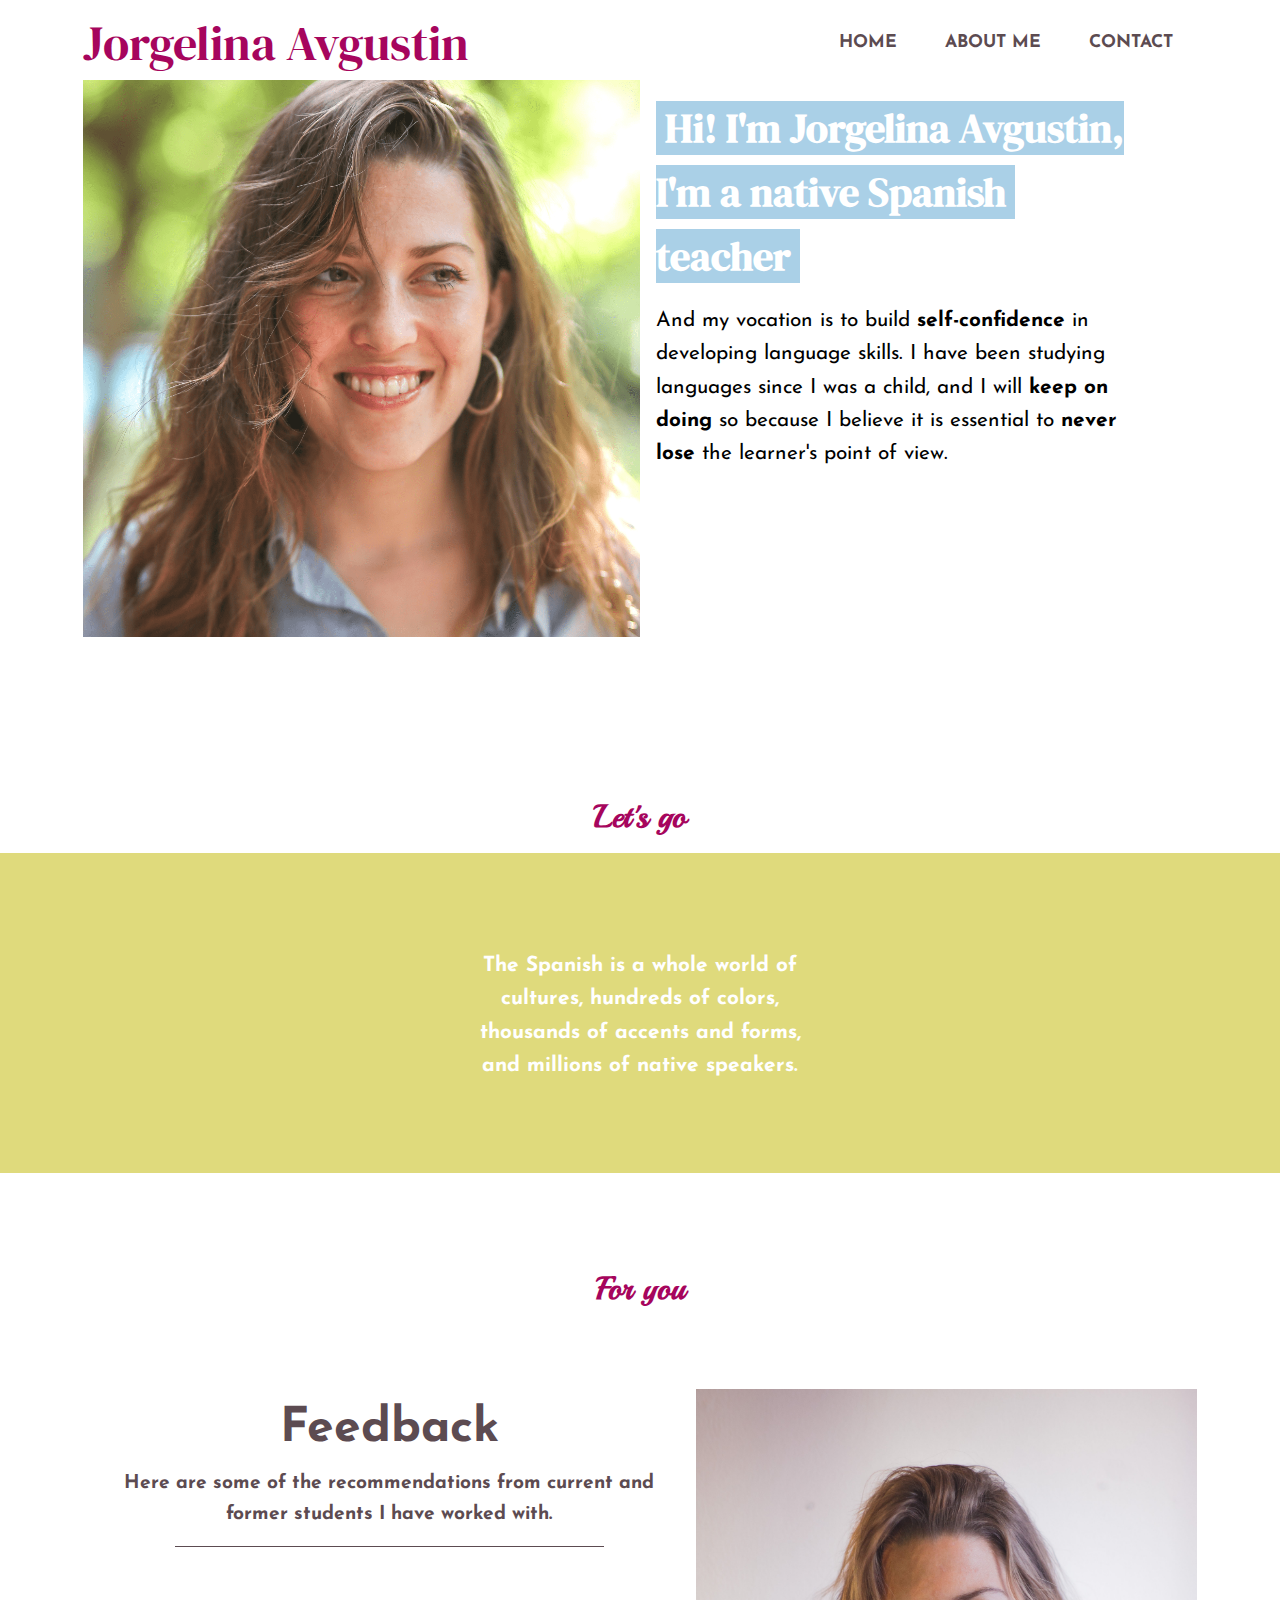
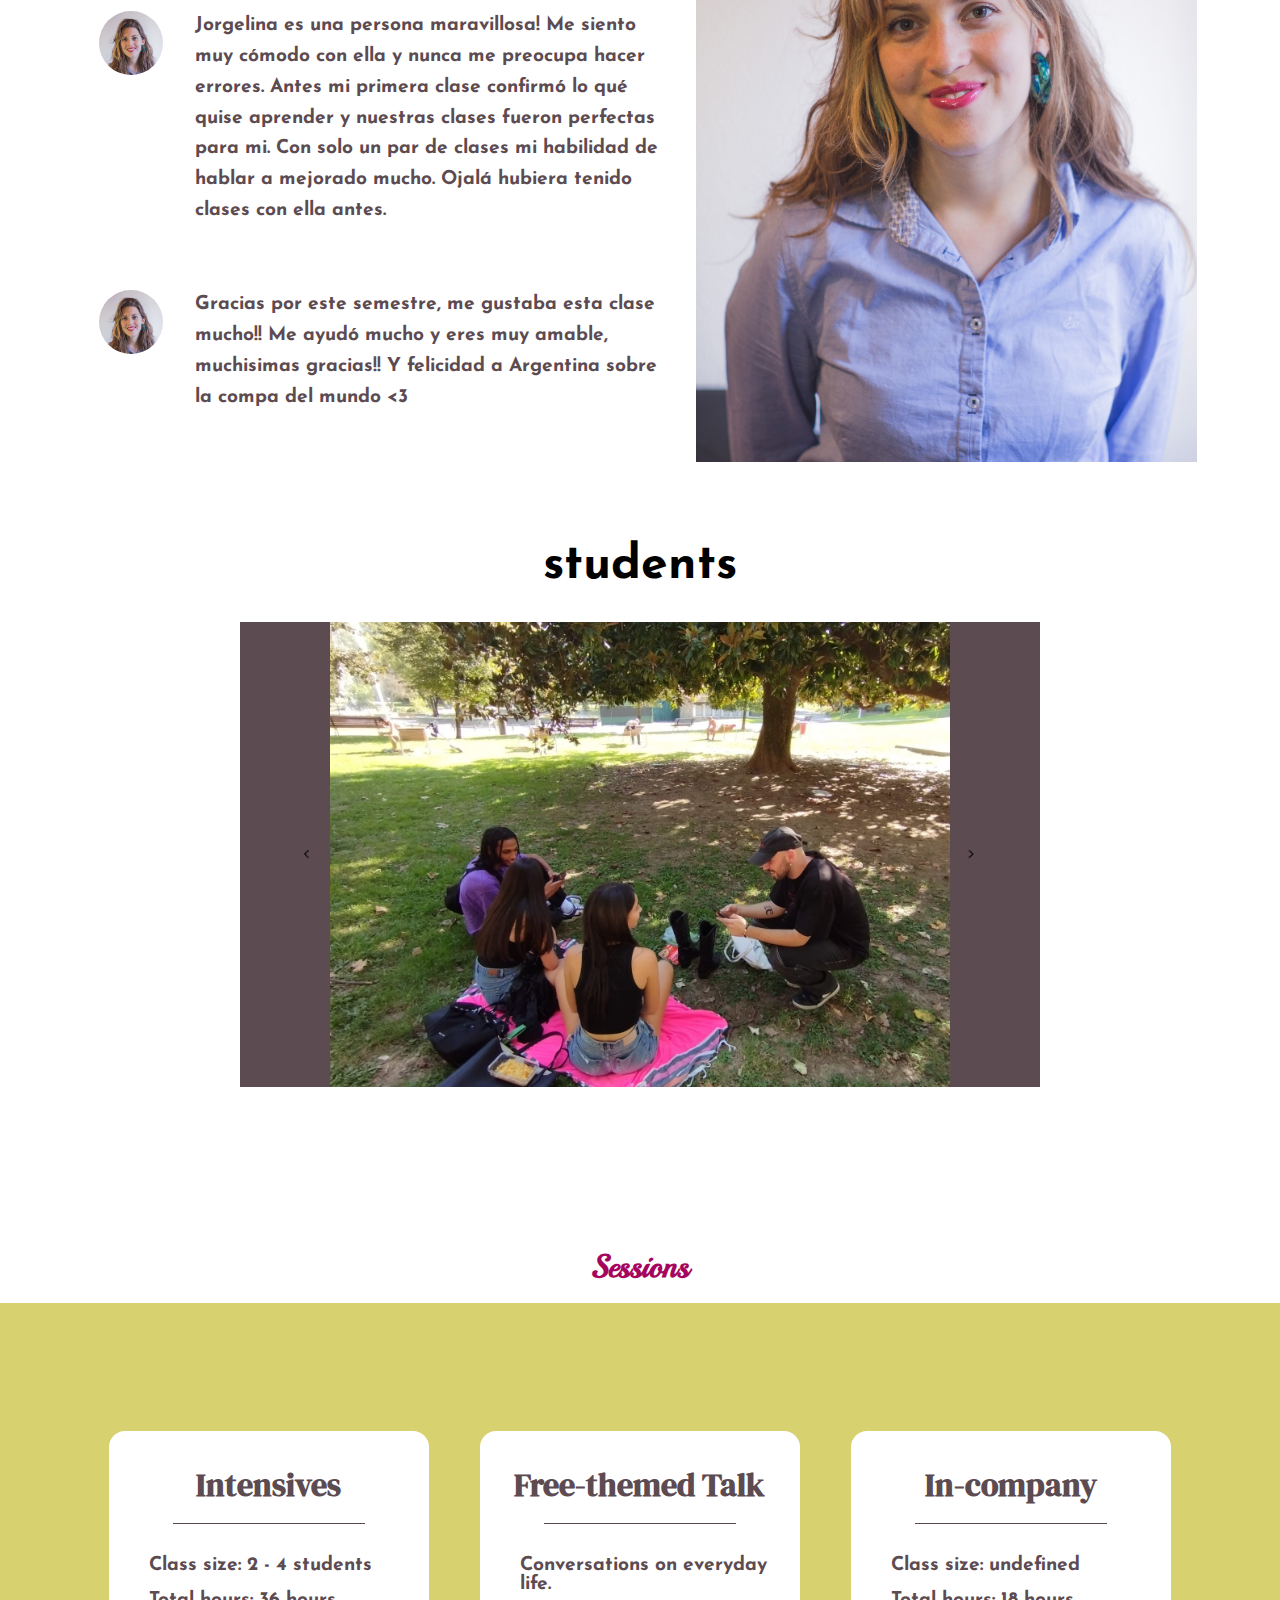
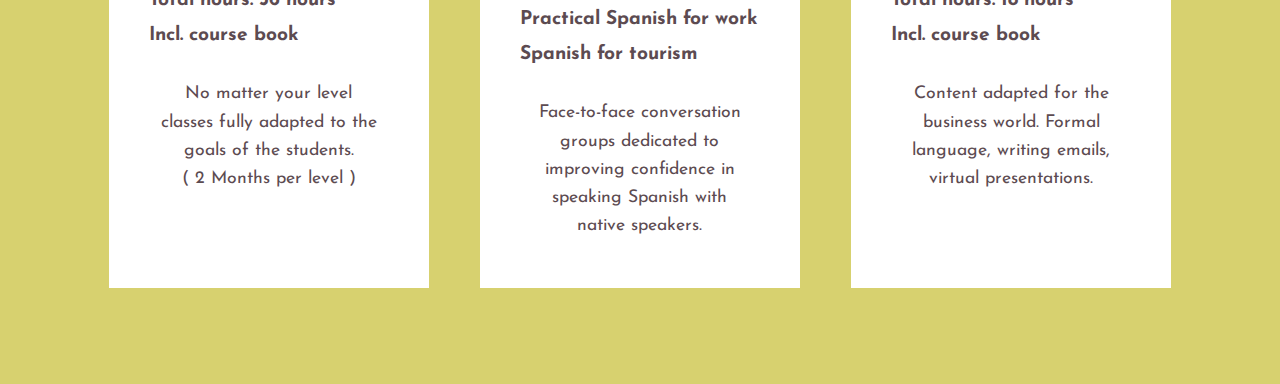
==== index.html @ 8a185438 "Initial commit" ====
<!DOCTYPE html>
<html lang="en">
<head>
    <meta charset="UTF-8">
    <meta name="viewport" content="width=device-width, initial-scale=1.0">
    <link rel="stylesheet" href="style.css">
    
    <link href="https://fonts.googleapis.com/css2?family=Great+Vibes&family=Josefin+Sans:wght@200&display=swap" rel="stylesheet">
    <link rel="preconnect" href="https://fonts.googleapis.com">
    <link rel="preconnect" href="https://fonts.gstatic.com" crossorigin>
    <link href="https://fonts.googleapis.com/css2?family=DM+Serif+Display&family=Great+Vibes&family=Josefin+Sans:wght@200&display=swap" rel="stylesheet">
    <link rel="preconnect" href="https://fonts.googleapis.com">
    <link rel="preconnect" href="https://fonts.gstatic.com" crossorigin>
    <link href="https://fonts.googleapis.com/css2?family=DM+Serif+Display&family=Great+Vibes&family=Josefin+Sans:wght@200&family=Playball&display=swap" rel="stylesheet">
    
    <title>Document</title>
</head>
<body>
    <header class="header">
        <sectiom class="container">
            <div class="logo ">
               <a href="index.html">Jorgelina Avgustin</a>
            </div>
            <nav class="menu ">
                <a href="index.html">HOME</a>
                <a href="about.html">ABOUT ME</a>
                <a href="contact.html">CONTACT</a>
            </nav>
        </sectiom> 
    </header>
    <section class="home">
        <div class="container">
           
            <div class="home-content">
                <img src="assets/1-min.png" alt="">
                <article class="margin1"><h1> Hi! I'm Jorgelina Avgustin,
I'm a native Spanish teacher 
</h1>
                            <p class="padding-t1">And my vocation is to build <b>self-confidence</b> in developing language skills. 
                                I have been studying languages since I was a child, and I will <b>keep on doing</b> so because I believe it is essential to <b>never lose</b> the learner's point of view. 
                            </p>
                           </article>

            </div>
        </div>

    </section>
    <h2 class="text-center">Let's go</h2>
    <section class="section2 text-center">
        
        <article class="informacion1">
            <div class=" container">
                <p class="margin1">The Spanish is a whole world of cultures, hundreds of colors, thousands of accents and forms, 
                    and millions of native speakers.</p>
            </div>
        </article>


    </section>
    <h2 class="text-center back-white"> For you</h2>
    <section class="section3">
        
            <div class=" container">
                <article class="informacion2">
                    <div class="opiniones">
                        <h4 class=" text-center ">Feedback</h4>
                        <p class=" text-center margin1">Here are some of the recommendations from current and former <b>students</b> I have worked with. </p>
                        <div class="hr"></div>
                        <aside class="users">
                            <img class="margin1" src="assets/IMG_0565.jpg" alt="">
                            <p class="padding01">Jorgelina es una persona maravillosa! 
                                Me siento muy cómodo con ella y nunca me preocupa hacer errores. Antes mi primera clase confirmó lo qué quise aprender y nuestras clases fueron perfectas para mi. Con solo un par de clases mi habilidad de hablar a mejorado mucho. Ojalá hubiera tenido clases con ella antes. </p>
                        </aside>
                        <aside class="users">
                            <img  class="margin1" src="assets/IMG_0565.jpg" alt="">
                            <p class="padding01">Gracias por este semestre, me gustaba esta clase mucho!! Me ayudó mucho y eres muy amable, muchisimas gracias!! Y felicidad a Argentina sobre la compa del mundo <3</p>
                        </aside>
                    </div>

                    <img src="assets/IMG_0574-min.jpg" alt="">
            </article>
            
            </div>
            <article class="section-carrusel text-center">   
                <h4>students</h4>
                <div class="carousel-container">
                    <button id="prevButton"><img src="assets/flechaatras.png" alt=""></button>
                    <div id="carousel" class="carousel">
                      <img src="assets/carrusel1.jpeg" alt="Imagen 1" />
                      <img src="assets/carrusel2.jpeg" alt="Imagen 2" />
                      <img src="assets/carrusel3.jpeg" alt="Imagen 3" />
                      <img src="assets/carrusel4.jpeg" alt="Imagen 4" />
                    </div>
                    <button id="nextButton"><img src="assets/flecha.png" alt=""></button>
                  </div>
              
              
            </article>
        
    </section>
    <h2 class="text-center back-white">Sessions</h2>
    <section class="section4">
        <div class="container">
                <div class="cards2">
                    <aside class="card ">
                        <h3 class="text-center">Intensives</h3>
                        <div class="hr"></div>
                        <ul>
                            <li>Class size: 2 - 4 students </li>
                            <LI  class="padding-t1">Total hours: 36 hours</LI>
                            <li  class="padding-t1">Incl. course book</li>
                        </ul>
                        <p class="text-center padding-t1">No matter your level classes fully adapted to the goals of the students.</p>
                        <p class="text-center">( 2 Months per level )</p>

     
                    </aside>

                    <aside class="card ">
                        <h3 class="text-center">Free-themed Talk</h3>
                        <div class="hr"></div>
                        <ul>
                            <li>Conversations on everyday life. </li>
                            <LI  class="padding-t1">Practical Spanish for work</LI>
                            <li  class="padding-t1">Spanish for tourism</li>
                        </ul>
                        <p class="text-center padding-t1">Face-to-face conversation groups
                            dedicated to improving confidence 
                           in speaking Spanish with native speakers.</p>

     
                    </aside>

                    <aside class="card">
                            <h3 class="text-center">In-company</h3>


                        <div class="hr"></div>
                        <div class="cabecera"></div>
                        <ul>
                            <li>Class size: undefined </li>
                            <LI class="padding-t1">Total hours: 18 hours</LI>
                            <li  class="padding-t1">Incl. course book</li>
                        </ul>
                        <p class="text-center padding-t1">Content adapted for the business world. Formal language, writing emails, virtual presentations.</p>

                    </aside>
                </div>

        </div>
        <img src="./Assets/Cactus izquierda (nuevo color sin fondo).png" alt="">
    </section>


    <script src="index.js"></script>
</body>
</html>
---- style.css ----
/* *********** Custom Properties ********** */
:root{
    --light-blue-color:#d7d16f;
    --blue-color:#aad0e7;
    --gray-color:#fffff;
    --darkk-color:#5c4b51;
    --orange-color:#a6055d;
    --light-red-color:#0e0d0d;
    --red-color:#dfda7c;
    --header-height:5rem;
    --max-width:70%;
    --font: "Josefin Sans", sans-serif;
  }
  
  
  /* *********** Resets ********** */
  html {
      box-sizing: border-box;
      font-family: var(--font);
      font-size: 16px;
      scroll-behavior: smooth;
    }
    
    *,
    *::after,
    *::before {
      box-sizing: inherit;
    }
    
    body {
      margin: 0;
      overflow-x: hidden;
      color: var(--text-color);
    }
    
    a {
      color: var(--link-color);
      text-decoration: none;
    }
    
  
    
    h1 {
      margin: 0;
      font-size: 2rem;
    }
    
    h2 {
      margin: 0;
      font-size: 1.5rem;
    }
    
    h3 {
      margin: 0;
      font-size: 1.25rem;
    }
    
    h4 {
      margin: 0;
      font-size: 1rem;
    }
    
    h5 {
      margin: 0;
      font-size: 0.85rem;
    }
    
    h6 {
      margin: 0;
      font-size: 0.7rem;
    }
    
    img {
      width: 100%;
      height: auto;
    }
    
    p {
      line-height: 1.6;
      margin: 0;
    }
    /* *********** Utilities ********** */
    .btn{
      margin-top: 1rem;
      padding:  1rem 1rem;
      border-radius: 0rem;
      border: thin solid #000;
      display: inline-block;
      text-align: center;
      text-decoration: none;
      color: #000;
      
      font-size: 1.2rem;
      font-weight: bold;
      
      transition: all .4s ease-in .1s;
    }
    .btn:hover{
      background-color: #000;
      color: #fff;
    }

    .text-felt{
      text-align: left;
    }
    .text-center{
      text-align: center;
    }
    .text-right{
      text-align: right;
    }
    .padding1{
      padding: 1rem;
    }
    .padding01{
      padding: 0 1rem;
    }
    .padding-b1{
      padding-bottom: 1rem;
    }
    .padding-t1{
      padding-top: 1rem;
    }
    .margin1{
      margin: 1rem;
    }

  .box-shadow-1{
    box-shadow: 0.10rem 0.10rem .5rem rgba(0, 0, 0,0.25); 
  }
  .back-white{
    background-color: white;
  }

    .container{
        margin-left: auto;
        margin-right: auto;
        width: 100%;
        max-width:1114px;
      }

.none{
  display: none;
}
  /* *********** Menu   ///   Header ********** */

  
  .menu{
      width: auto;
      background-color:#fff;
      display: flex;
      flex-direction: row;
  }
  
  .menu a{
    color: var(--darkk-color);
    margin: 1.5rem;
    font-size: 1rem;
    text-decoration: none;
    font-family: 'Josefin Sans', sans-serif;
    font-weight: bold;
    position: relative;
    font-size: 1.1rem;
  }

    /*header*/
    .header{
      position: fixed;
      left: 0;
      top: 0;
      z-index: 999;
      padding: .6rem;
      width: 100%;
      height: var(--header-height);
      background-color: #fff;
  }
  .header> .container{
    display: flex;
    justify-content: space-between;
    align-items: center;
    width: 100%;
    }
  .logo{
    font-size: 3rem;
    color: var(--orange-color);
    font-family: 'DM Serif Display', serif;
  }
  

/* ************** Styles ************** */ 




  /* ************** HOME ************** */ 

.home{
  padding-top: 5rem;
  padding-bottom: 7rem;
  background-color: var(--gray-color);
}

h1{
  font-size: 2.5rem;
  font-family: 'DM Serif Display', serif;
  font-weight: bolder;
  background-color: var(--blue-color);
  color: #fff;
  display: inline;
  line-height : 4rem;
  white-space: pre-wrap;
}

.home-content img{
    width: 50%;
    height: auto;
    padding-bottom: 3rem;
  }
  .home-content{
    display: flex;
    flex-direction: row;
  }
  .home-content article{
    max-width: 30rem;
  }
  .home-content p{
    font-size: 1.3rem;
  }

/************ section2 ********* */
.section2{
  margin-bottom: 5rem;
}
h2{
  font-size: 2rem;
  color: var(--orange-color);
  background-color: var(--gray-color);
  font-family: 'Playball', 'cursive';
  padding-bottom: 1rem;
}
.informacion1{
  background-color: var(--red-color);
  color: #fff;
  font-weight: bold;
  font-size: 1.3rem;
  padding-top: 5rem;
  margin-bottom: 6rem;
  height: 20rem;
}
.informacion1 .container{
    width: 30%;
}



/************ section3 ********* */
.section3{
  background-color: #fff;
}
.informacion2{
  
  color: var(--darkk-color);
  font-weight: bold;
  font-size: 1.2rem;
  padding-top: 2rem;

  display: flex;
}
.informacion2 h4{
  font-size: 3rem;
}
.informacion2 .hr{
  background-color:var(--darkk-color);
  height: 1px;
  width: 70%;
  margin-left: auto;
  margin-right: auto;
}
.informacion2 img{
  margin-top: 2rem;
  height: 100%;
  width: 45%;
}
.users{
    display: flex;
    margin-top: 2rem;
  }
  .users p{
    margin-top: 2rem;
  }
.users img{
 max-width: 4rem;
 border-radius: 50%;
}
.informacion2:nth-last-child(1){
  padding-bottom: 5rem;
}
.opiniones{
    margin-top: 3rem;
  }


/************ carrusel ********* */
.section-carrusel{
  padding-bottom: 10rem;
}
.section-carrusel h4{
  font-size: 3rem;
  padding-bottom: 2rem;
}
.carousel-container {
  display: flex;
  align-items: center;
  justify-content: center;
  background-color: var(--darkk-color);
 max-width: 50rem;
 margin: 0 auto;
 padding: 0 3rem;
}

.carousel {
  display: flex;
  overflow: hidden;
  max-width: 40rem; 
}

.carousel img {
  width: 100%;
  height: auto;
}

.carousel-container  button {
  cursor: pointer;
  background-color: transparent;
  border: 0;
  padding: 1rem;
}



/************ section4 ********* */
.section4{
  background-color: var(--light-blue-color);
  padding-top: 8rem;
  padding-bottom: 1rem;
}
.cards2{
  background-color: var(--light-blue-color);

  display: flex;
}

.card{
  border-radius: 1rem 1rem 0 0;
  margin-bottom: 4rem;
  background-color: #fff;
  padding-top: 2rem;
  padding-bottom: 3rem;
  margin-left: auto;
  margin-right: auto;
  width: 20rem;
  color: var(--darkk-color);
  transition: transform 1s ease 0s;
}
.card:hover{
  transform: translateY(-2rem);
}
.card h3{
  font-family: 'DM Serif Display', serif;
  font-size: 2rem;
  padding-bottom: 1rem;
  
}
.hr{
  height: 1px;
  width: 60%;
  background-color: var(--darkk-color);
  margin-left: auto;
  margin-right: auto;
  margin-bottom: 2rem;
}
.card ul{
  list-style: none;
  font-size: 1.2rem;
  font-weight: bold;
}
.card p{
  font-size: 1.1rem;
  margin: 0 3rem;
  padding-bottom: 0rem;
}

/* ------------------- ABOUT ME  ----------------- */ 
.aboutme{
    background-color: var(--gray-color);
    padding-top: 1rem;
  }
  .about1{
    padding-bottom: 3rem;
    display: flex;
    flex-direction: row-reverse;
    align-items: center;
  }
  .fondo{
    background-color: var(--light-blue-color);
    width: 30rem ;
    height: 90vh;
    margin-left: auto;
    margin-right: auto;
    position: relative;
    margin-bottom: 1rem;
  }
  .fondo-cont{
    width: 30%;
    margin-right: auto;
    margin-left: 4rem;
  }
  .a-img{
    height: 15rem;
    width: 15rem;
    position: absolute;
    top: -2rem;
  }
  .cont-a-img{
    width: 15rem;
    height: 15rem;
  }
  .a-img{
    left: 35%;
    top: 20% ;
    width: 25rem;
    height: auto;
  }
  .about1 h1{
    font-size: 2rem;
    color: #000;
    background-color: #ffffff00;
    font-family: 'DM Serif Display';
  }
  
  .about1 ul{
    padding: 1rem 1.5rem;
  }
  .about1 li{
    font-size: 1.4rem;
    margin: 1rem 0;
  }
  .about1 .texto{
    font-size: 1.2rem;
    margin-top: 3rem;
    margin: 1rem;
  }
  .about1 a{
    margin-top: 4rem;
    font-size: 1.1rem;
  }
  .about2-container h3{
    font-size: 2rem;
    font-family: 'DM Serif Display';
    padding-bottom: 2rem;
  }
  .contenido{
    width: 30%;
    margin-left: auto;
    margin-right: 0;
  
  }


  /* *********** Contact Form ********** */
  .contact-container{
    display: flex;
    flex-direction: row;
    justify-content: space-evenly;
    align-items: center;
    margin-top: 10vh;
    
  }
.contact-form{
    padding: 1rem;
    margin-left: auto;
    margin-right: auto;
    margin-bottom: 5rem;
    width: 25rem;
  }
  .contact-form>*{
    padding: .5rem;
    display: block;
    width: 100%;
  }
  .contact-form>label{
    font-size: 1.2rem;
    font-weight: bold;
    padding-top: 3rem;
  }
  .contact-form input,
  .contact-form textarea{
    font-size: 1.2rem;
    font-family: var(--font);
  }
  .contact-form input{
    border: 0;
    border-bottom: .17rem solid var(--red-color);
    padding-left: 0;
  }
  
  .contact-form input[type="submit"]{
  margin-top: 1rem;
  background-color: var(--red-color);
  padding-bottom: 0;
  border-radius: .5rem;
  padding: .8rem;
  
  
  transition: all .5s ease-in-out;
  }
  .contact-form input[type="submit"]:hover{
    opacity: .75;
  }
  .contact-form *::placeholder{
    color: var(--darkk-color);
    padding-left: 1rem;
  }
  
  .contact-info{
    background-color: var(--red-color);
    padding: 0 1.5rem;
    color: #fff;
    font-weight: bold;
    font-size: 1.4rem;
    margin: 1rem;
    width: 35%;
  }
  .contact-info p{
    margin: 0 3rem;
    padding-top: 2rem;
  }
  .contact-info img{
  height: auto;
  width: 10rem;
  padding: 0;
  margin: 0;
  }

  .error  {
    border: 0;
    border-bottom: none;
    border-bottom: .17rem solid red;
}
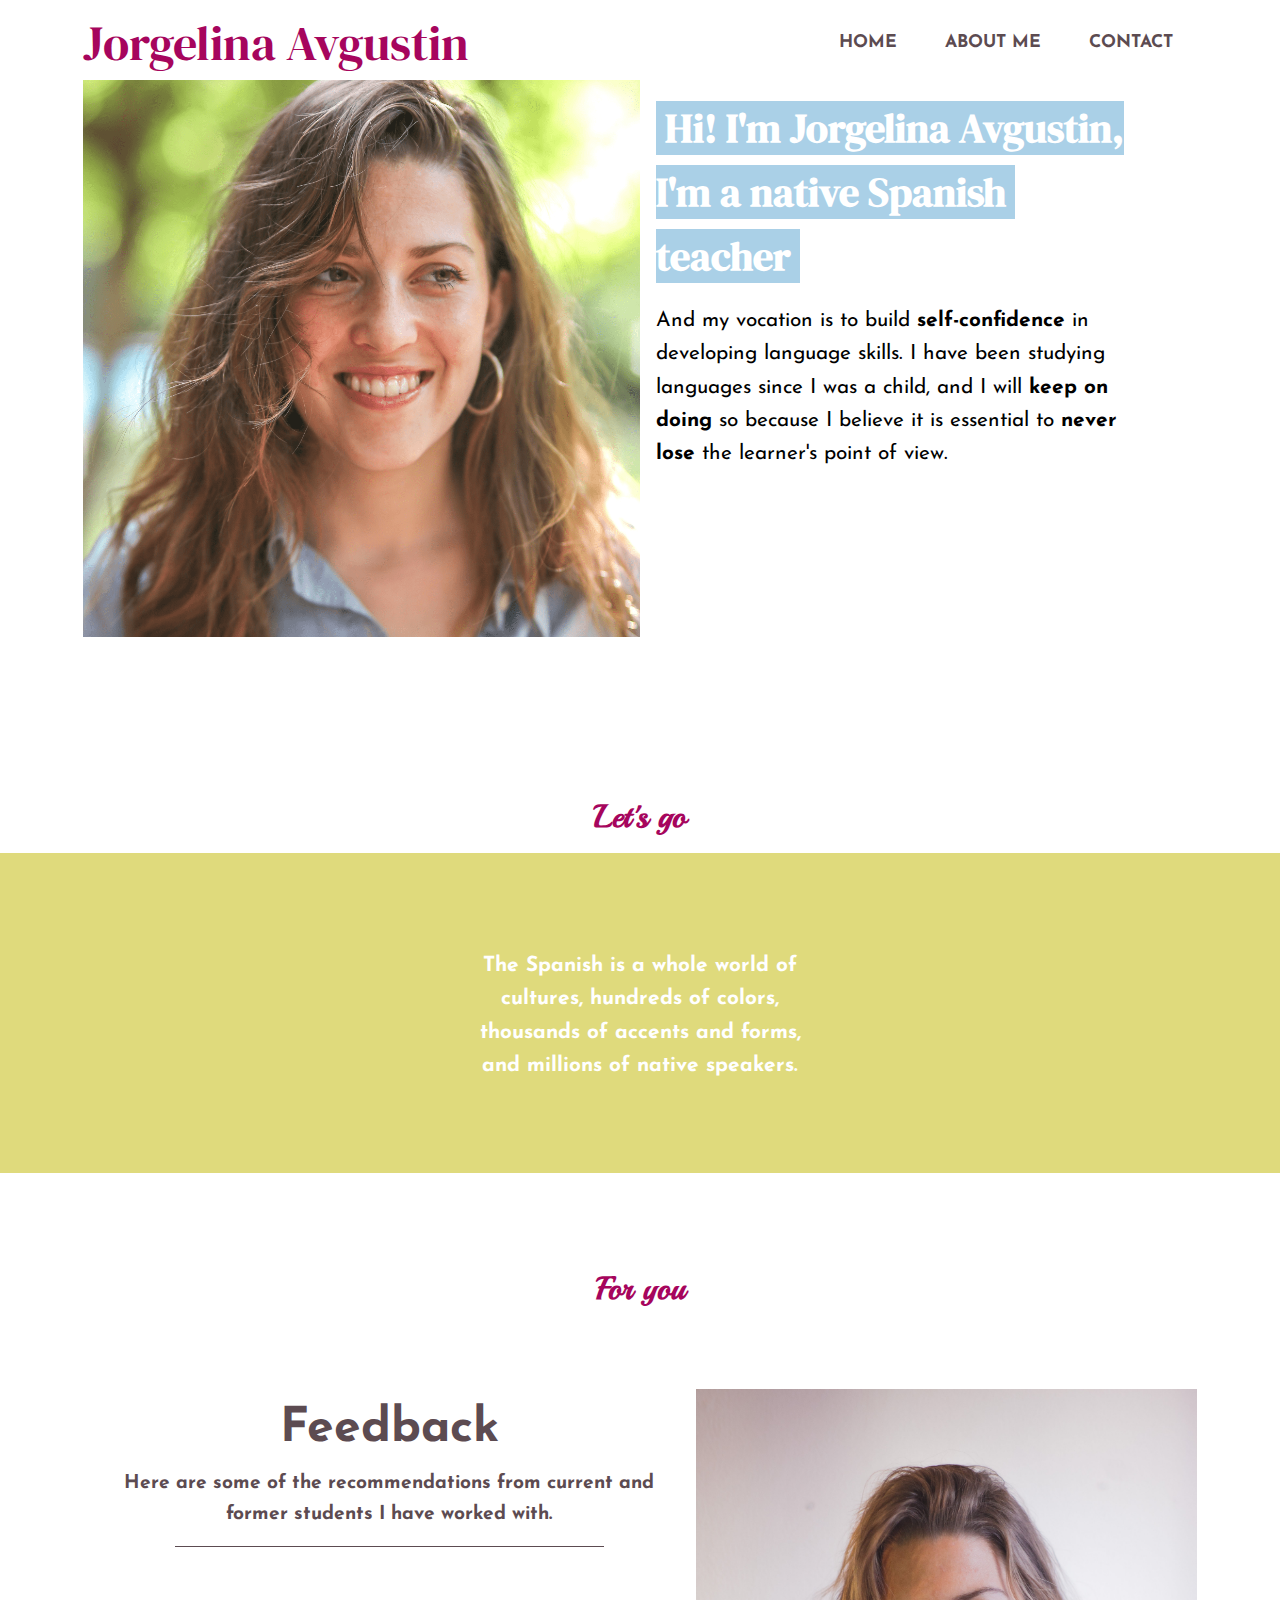
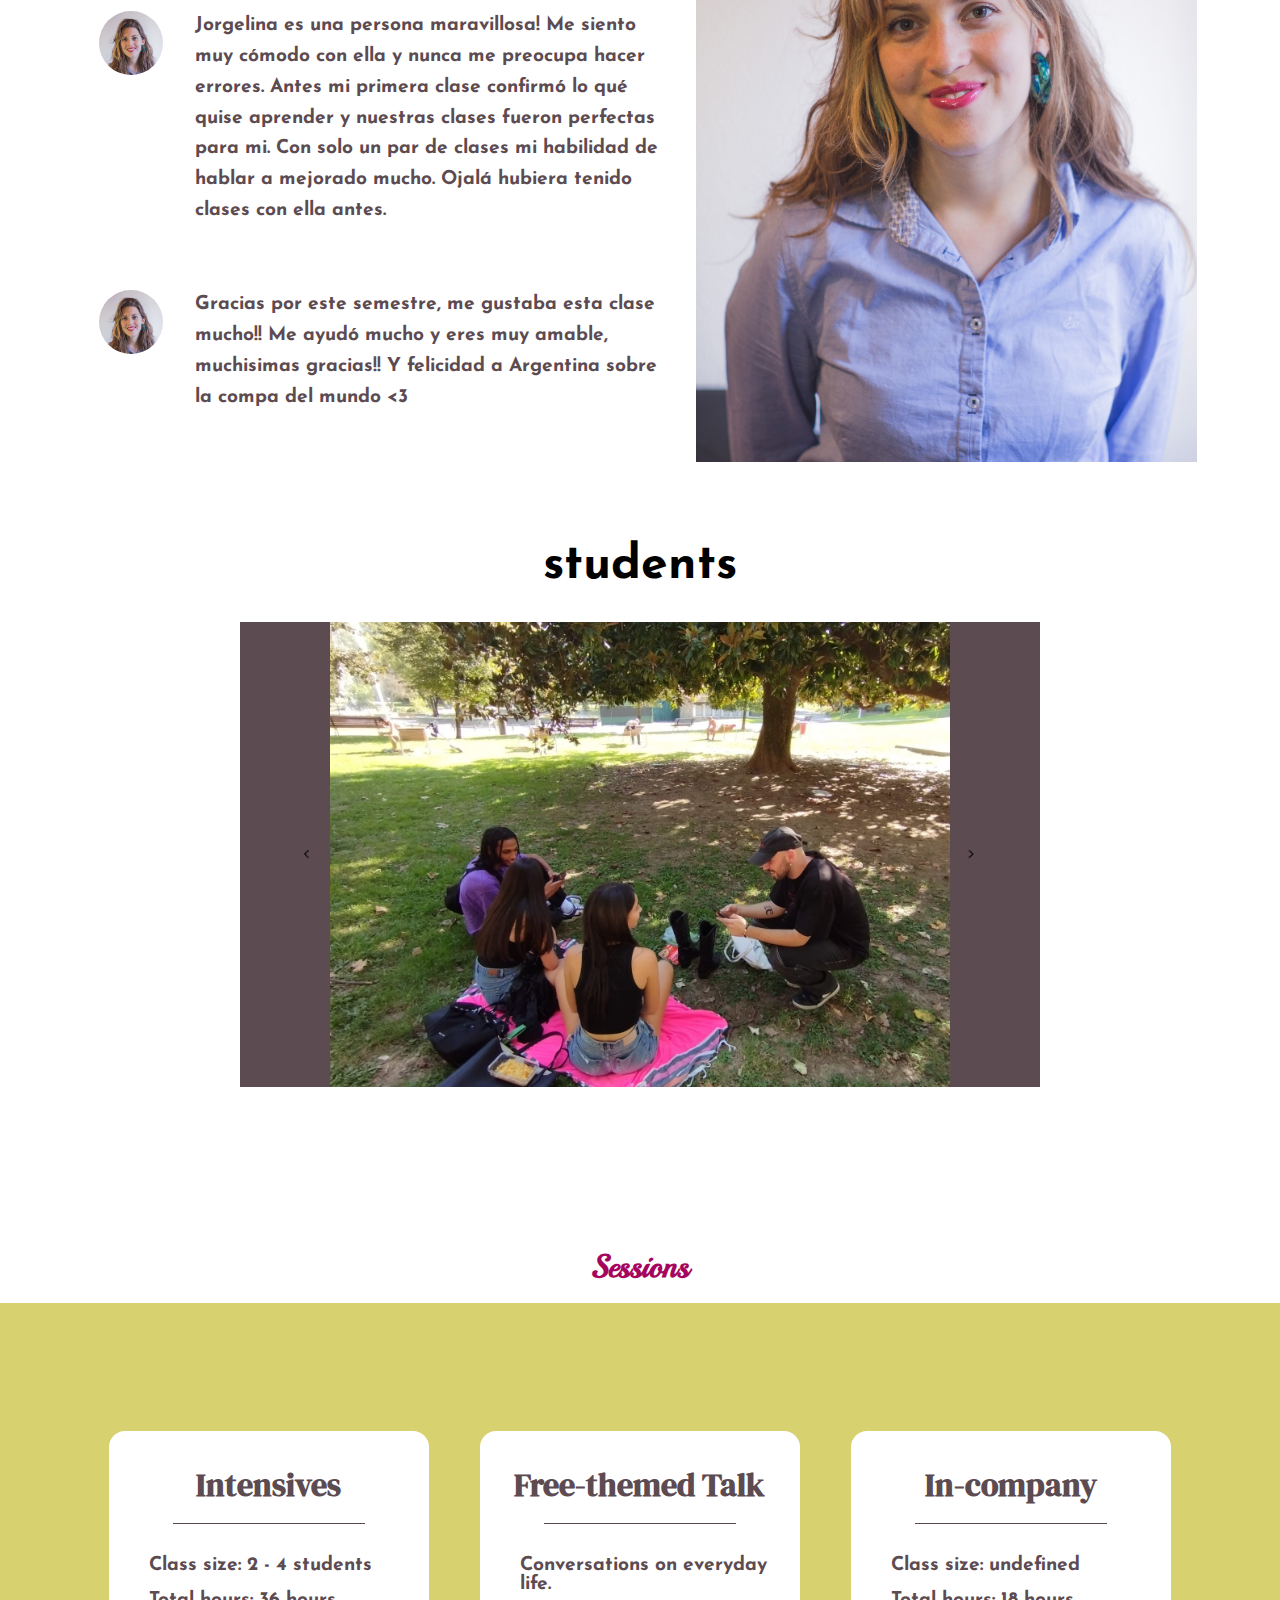
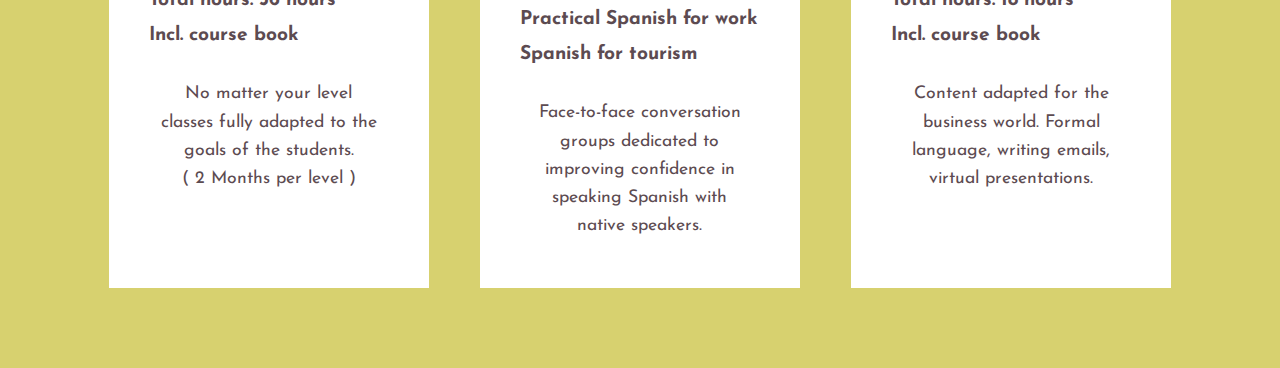
==== commit d5064243: "arreglos" ====
--- a/index.html
+++ b/index.html
@@ -86,10 +86,10 @@
                 <div class="carousel-container">
                     <button id="prevButton"><img src="assets/flechaatras.png" alt=""></button>
                     <div id="carousel" class="carousel">
-                      <img src="assets/carrusel1.jpeg" alt="Imagen 1" />
-                      <img src="assets/carrusel2.jpeg" alt="Imagen 2" />
-                      <img src="assets/carrusel3.jpeg" alt="Imagen 3" />
-                      <img src="assets/carrusel4.jpeg" alt="Imagen 4" />
+                      <img src="assets/carrusel1.jpeg" alt="" />
+                      <img src="assets/carrusel2.jpeg" alt="" />
+                      <img src="assets/carrusel3.jpeg" alt="" />
+                      <img src="assets/carrusel4.jpeg" alt="" />
                     </div>
                     <button id="nextButton"><img src="assets/flecha.png" alt=""></button>
                   </div>
@@ -148,7 +148,6 @@
                 </div>
 
         </div>
-        <img src="./Assets/Cactus izquierda (nuevo color sin fondo).png" alt="">
     </section>
 
 
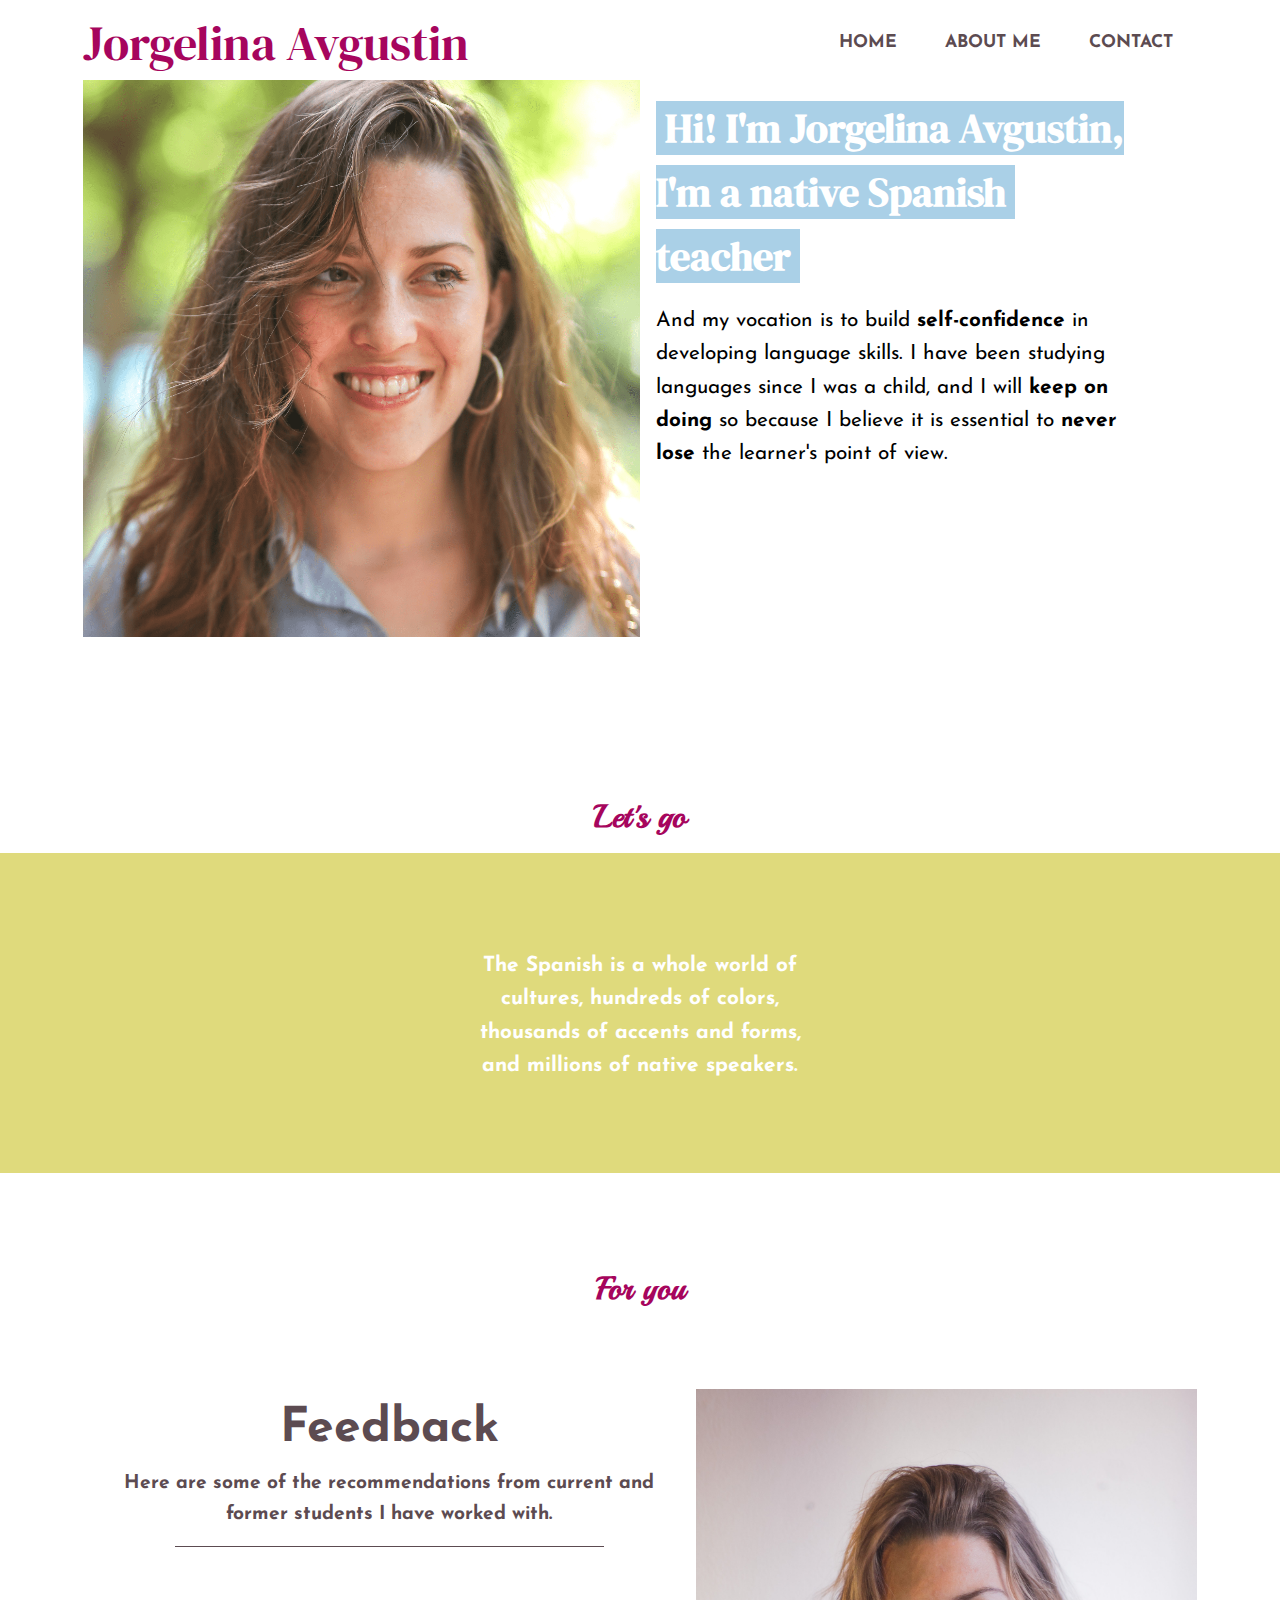
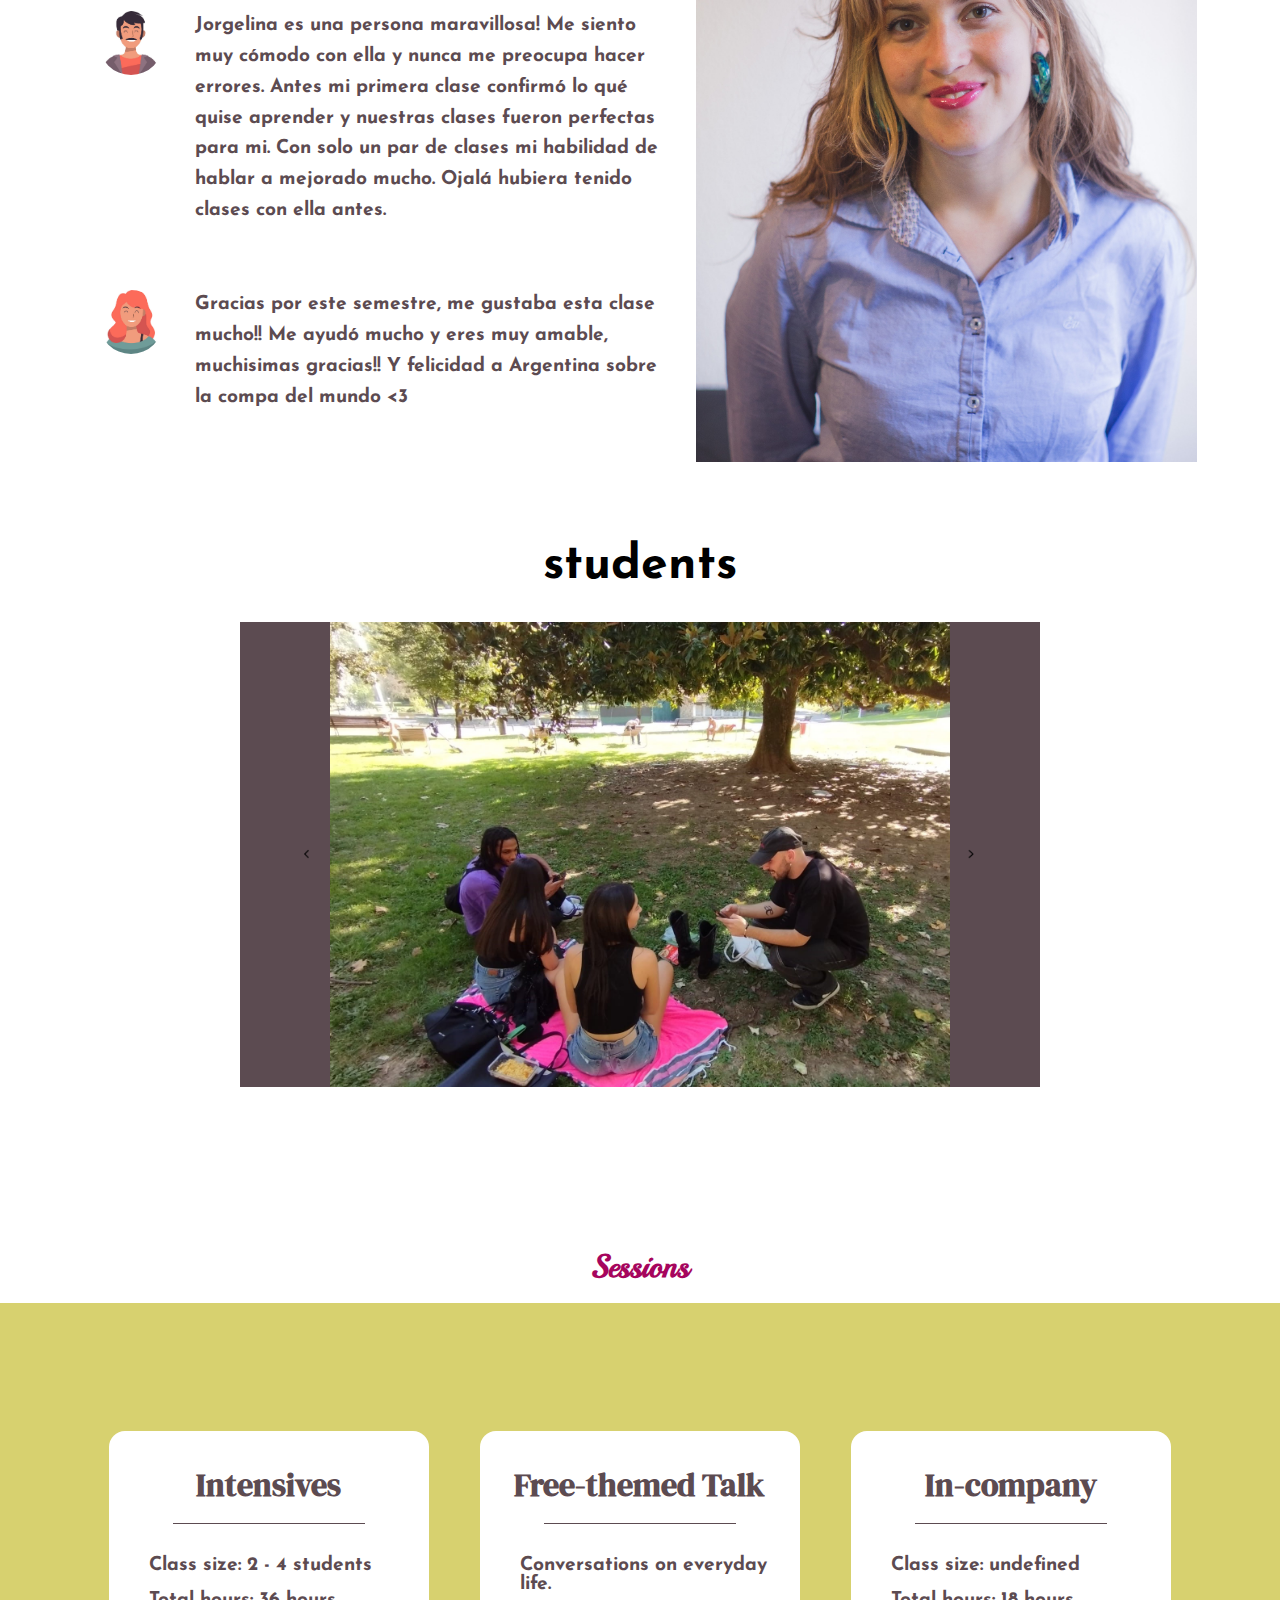
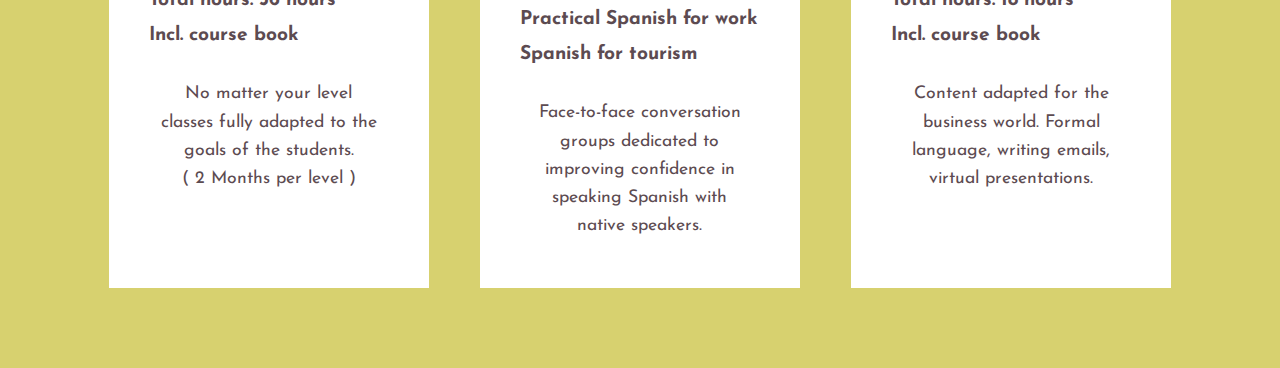
==== commit fcdc016c: "caras" ====
--- a/index.html
+++ b/index.html
@@ -67,12 +67,12 @@
                         <p class=" text-center margin1">Here are some of the recommendations from current and former <b>students</b> I have worked with. </p>
                         <div class="hr"></div>
                         <aside class="users">
-                            <img class="margin1" src="assets/IMG_0565.jpg" alt="">
+                            <img class="margin1" src="assets/cara1.jpg" alt="">
                             <p class="padding01">Jorgelina es una persona maravillosa! 
                                 Me siento muy cómodo con ella y nunca me preocupa hacer errores. Antes mi primera clase confirmó lo qué quise aprender y nuestras clases fueron perfectas para mi. Con solo un par de clases mi habilidad de hablar a mejorado mucho. Ojalá hubiera tenido clases con ella antes. </p>
                         </aside>
                         <aside class="users">
-                            <img  class="margin1" src="assets/IMG_0565.jpg" alt="">
+                            <img  class="margin1" src="assets/cara2.jpg" alt="">
                             <p class="padding01">Gracias por este semestre, me gustaba esta clase mucho!! Me ayudó mucho y eres muy amable, muchisimas gracias!! Y felicidad a Argentina sobre la compa del mundo <3</p>
                         </aside>
                     </div>
